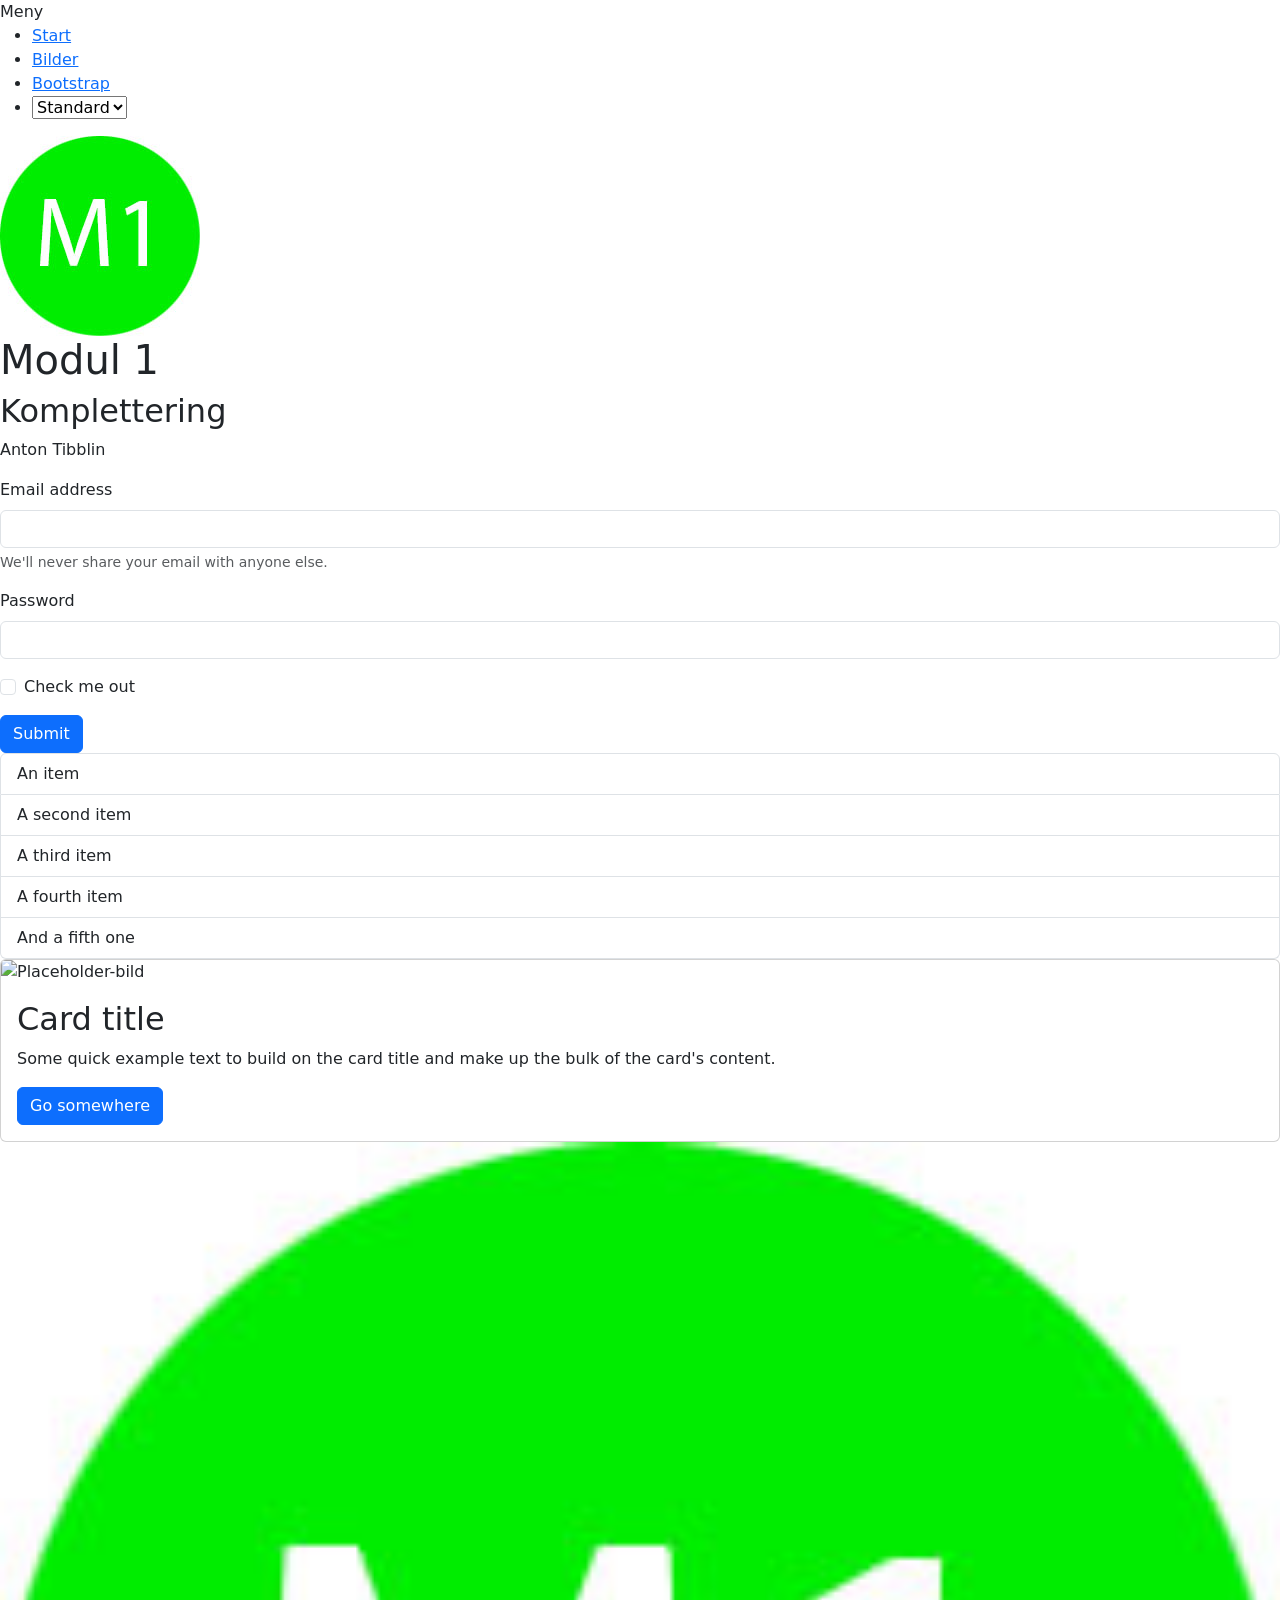
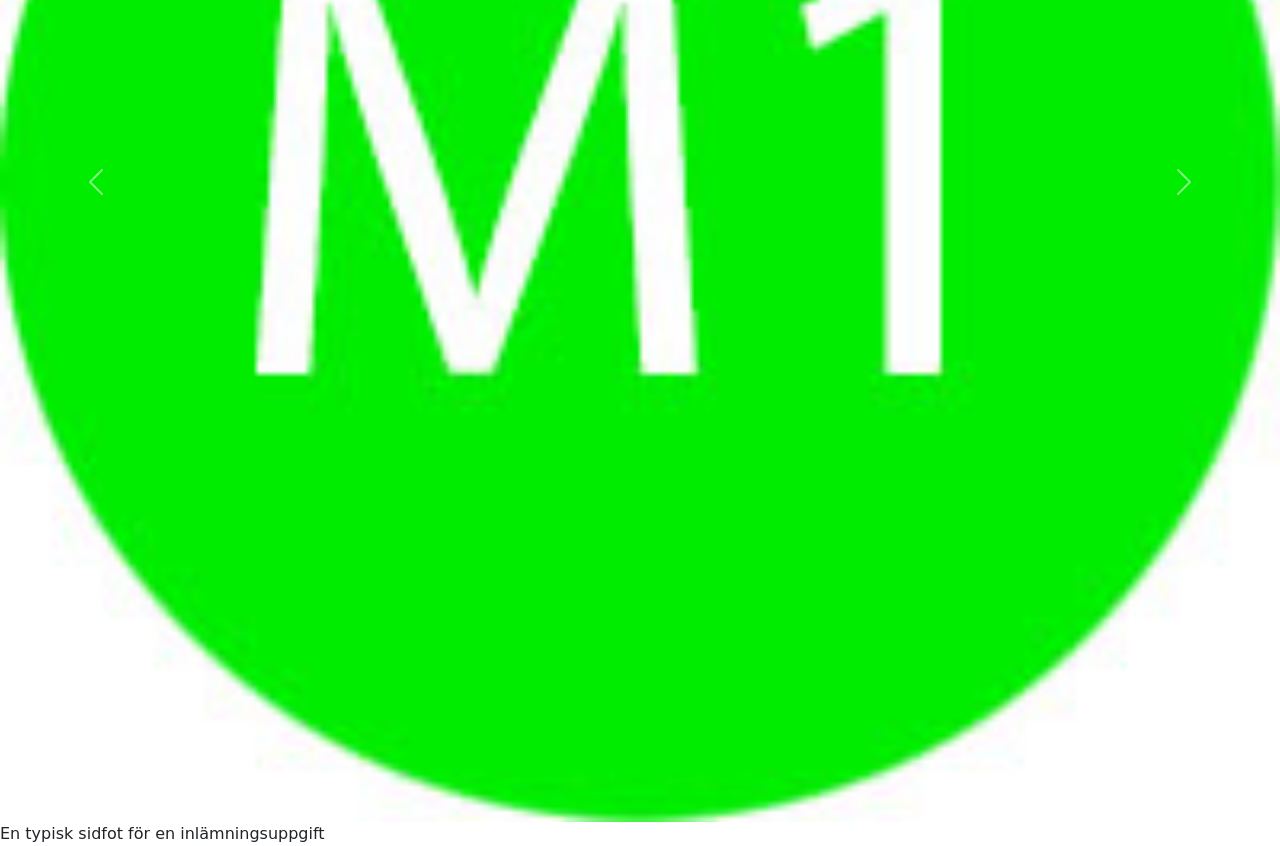
==== bootstrap.html @ 6d0e5a49 "html files" ====
<!DOCTYPE html>
<html>
  <head>
    <meta charset="utf-8" />
    <meta name="viewport" content="width=device-width, initial-scale=1.0" />
    <title>Modul 1 - Bootstrap</title>

    <link
      href="https://cdn.jsdelivr.net/npm/bootstrap@5.3.3/dist/css/bootstrap.min.css"
      rel="stylesheet"
    />

    <link href="style.css" rel="stylesheet" />
  </head>

  <body>
    <div id="wrapper">
      <nav>
        <div id="menu-btn">Meny</div>
        <ul>
          <li>
            <a href="index.html">Start</a>
          </li>
          <li>
            <a href="images.html">Bilder</a>
          </li>
          <li>
            <a href="bootstrap.html">Bootstrap</a>
          </li>
          <li>
            <select id="style-picker">
              <option value="standard">Standard</option>
              <option value="blue">Blå</option>
              <option value="red">Röd</option>
              <option value="green">Grön</option>
            </select>
          </li>
        </ul>
      </nav>

      <header>
        <article>
          <img src="images/logo.jpg" alt="Logo" />
          <h1>Modul 1</h1>
          <aside>
            <h2>Komplettering</h2>
            <p>Anton Tibblin</p>
          </aside>
        </article>
      </header>

      <main id="bootstrap">
        <section class="bootstrap-content">
          <form>
            <div class="mb-3">
              <label for="email" class="form-label">Email address</label>
              <input type="email" class="form-control" id="email" />
              <div class="form-text">
                We'll never share your email with anyone else.
              </div>
            </div>

            <div class="mb-3">
              <label for="password" class="form-label">Password</label>
              <input type="password" class="form-control" id="password" />
            </div>

            <div class="mb-3 form-check">
              <input type="checkbox" class="form-check-input" id="check" />
              <label class="form-check-label" for="check">Check me out</label>
            </div>

            <button type="submit" class="btn btn-primary">Submit</button>
          </form>

          <ul class="list-group">
            <li class="list-group-item">An item</li>
            <li class="list-group-item">A second item</li>
            <li class="list-group-item">A third item</li>
            <li class="list-group-item">A fourth item</li>
            <li class="list-group-item">And a fifth one</li>
          </ul>

          <div class="card">
            <img
              src="images/placeholder.jpg"
              class="card-img-top"
              alt="Placeholder-bild"
            />
            <div class="card-body">
              <h2 class="card-title">Card title</h2>
              <p class="card-text">
                Some quick example text to build on the card title and make up
                the bulk of the card's content.
              </p>
              <a href="#" class="btn btn-primary">Go somewhere</a>
            </div>
          </div>
        </section>

        <div id="carouselExample" class="carousel slide">
          <div class="carousel-inner">
            <div class="carousel-item active">
              <img src="images/logo.jpg" class="d-block w-100" alt="Logo" />
            </div>

            <div class="carousel-item">
              <img src="images/logo.jpg" class="d-block w-100" alt="Logo" />
            </div>

            <div class="carousel-item">
              <img src="images/logo.jpg" class="d-block w-100" alt="Logo" />
            </div>
          </div>

          <button
            class="carousel-control-prev"
            type="button"
            data-bs-target="#carouselExample"
            data-bs-slide="prev"
          >
            <span class="carousel-control-prev-icon"></span>
          </button>

          <button
            class="carousel-control-next"
            type="button"
            data-bs-target="#carouselExample"
            data-bs-slide="next"
          >
            <span class="carousel-control-next-icon"></span>
          </button>
        </div>
      </main>

      <aside></aside>
      <footer>En typisk sidfot för en inlämningsuppgift</footer>
    </div>

    <script src="script.js"></script>

    <script src="https://cdn.jsdelivr.net/npm/bootstrap@5.3.3/dist/js/bootstrap.bundle.min.js"></script>
  </body>
</html>
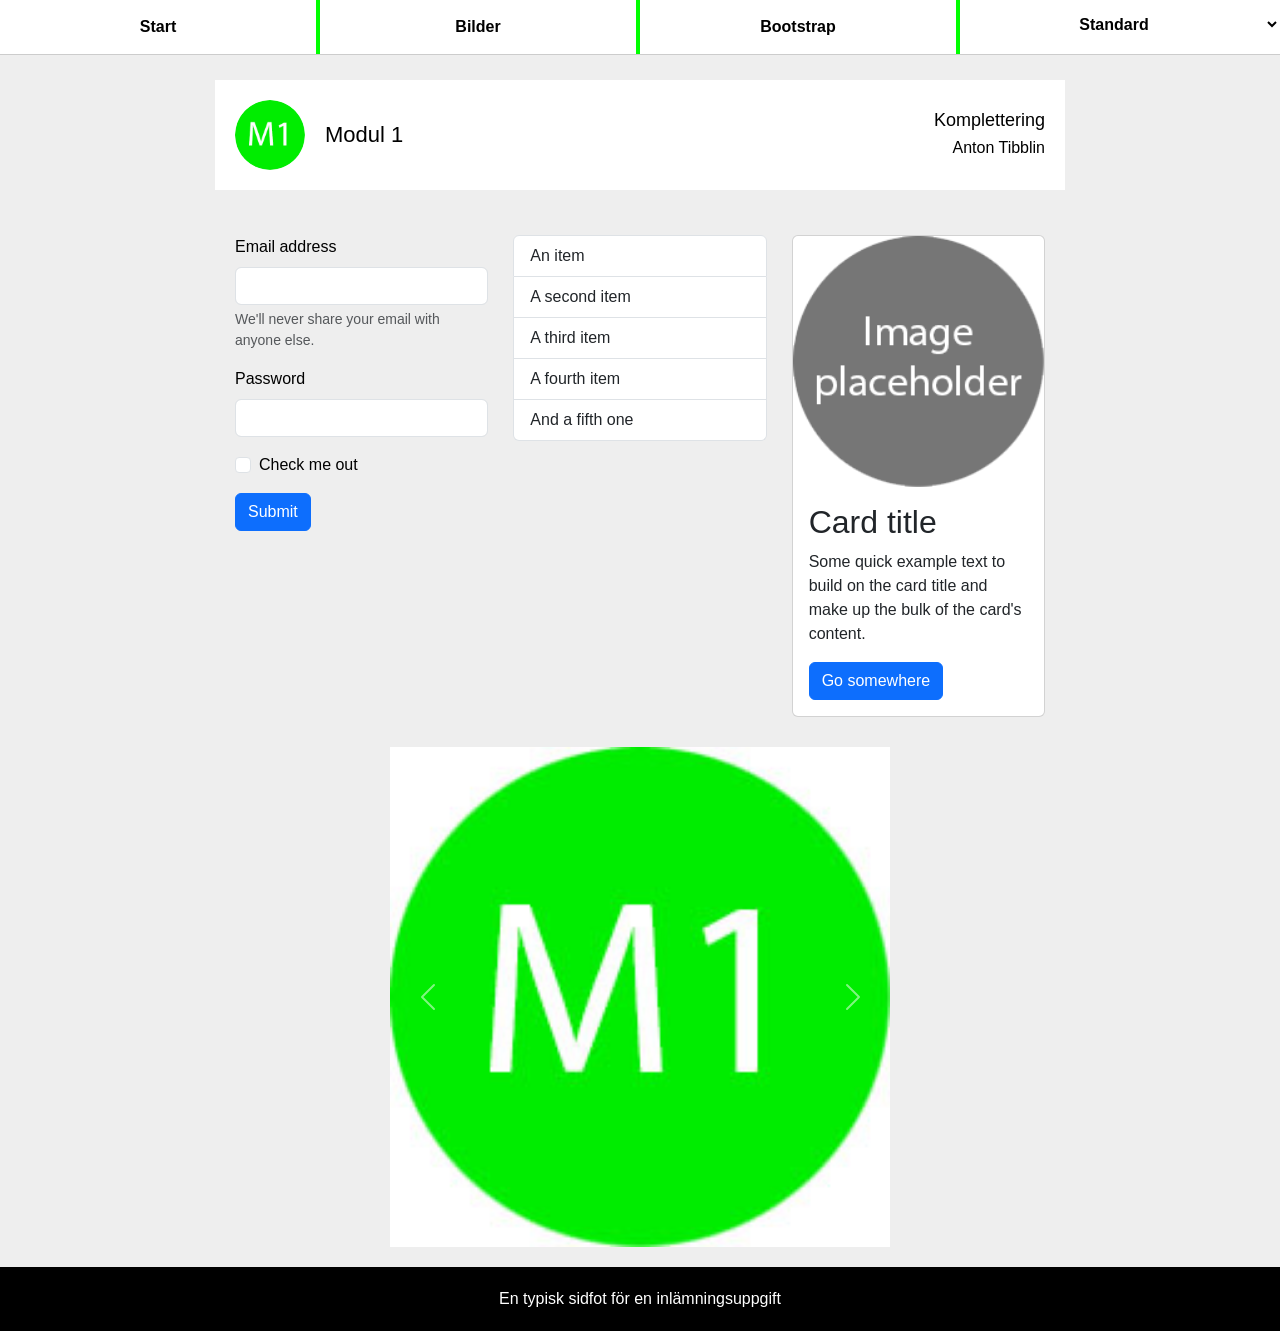
==== commit 979ff4c3: "fix placholderimage in bootstrap" ====
--- a/bootstrap.html
+++ b/bootstrap.html
@@ -83,7 +83,7 @@
 
           <div class="card">
             <img
-              src="images/placeholder.jpg"
+              src="images/placeholder.png"
               class="card-img-top"
               alt="Placeholder-bild"
             />
--- a/style.css
+++ b/style.css
@@ -0,0 +1,318 @@
+* {
+  box-sizing: border-box;
+}
+
+html,
+body {
+  margin: 0;
+  min-height: 100%;
+  font-family: "Century Gothic", Arial, sans-serif;
+  background-color: #eeeeee;
+  color: #000000;
+}
+
+#wrapper {
+  min-height: 100vh;
+  display: grid;
+  grid-template-rows: auto auto 1fr auto;
+}
+
+nav {
+  background-color: #ffffff;
+  border-bottom: 1px solid #cccccc;
+}
+
+#menu-btn {
+  display: none;
+  background-color: #000000;
+  color: #ffffff;
+  padding: 15px;
+  text-align: center;
+  cursor: pointer;
+  font-weight: bold;
+}
+
+nav ul {
+  margin: 0;
+  padding: 0;
+  list-style: none;
+  display: grid;
+  grid-template-columns: repeat(4, 1fr);
+}
+
+nav li {
+  border-right: 4px solid #00ff00;
+  text-align: center;
+}
+
+nav li:last-child {
+  border-right: none;
+}
+
+nav a,
+nav select {
+  display: block;
+  width: 100%;
+  padding: 15px;
+  text-decoration: none;
+  color: #000000;
+  background-color: #ffffff;
+  border: none;
+  font-family: inherit;
+  font-size: 16px;
+  font-weight: bold;
+  text-align: center;
+}
+
+nav a:hover,
+nav select:hover {
+  background-color: #eeeeee;
+}
+
+header {
+  padding: 25px;
+}
+
+header article {
+  max-width: 850px;
+  margin: 0 auto;
+  padding: 20px;
+  background-color: #ffffff;
+  display: grid;
+  grid-template-columns: auto 1fr auto;
+  align-items: center;
+  gap: 20px;
+}
+
+header img {
+  width: 70px;
+  height: 70px;
+  border-radius: 50%;
+}
+
+header h1 {
+  margin: 0;
+  font-size: 22px;
+}
+
+header aside {
+  text-align: right;
+}
+
+header aside h2 {
+  margin: 0;
+  font-size: 18px;
+}
+
+header aside p {
+  margin: 5px 0 0;
+}
+
+main {
+  max-width: 850px;
+  width: 100%;
+  margin: 0 auto;
+  padding: 20px;
+}
+
+.text-card {
+  padding: 20px 0;
+  border-top: 5px solid #888888;
+  display: grid;
+  grid-template-columns: 150px 1fr;
+  gap: 25px;
+  align-items: center;
+}
+
+.text-card.reverse {
+  grid-template-columns: 1fr 150px;
+}
+
+.text-card img {
+  width: 150px;
+  height: 150px;
+  border-radius: 50%;
+}
+
+.text-card h2 {
+  margin-top: 0;
+  font-size: 18px;
+}
+
+#images {
+  display: grid;
+  grid-template-columns: repeat(4, 1fr);
+  gap: 10px;
+}
+
+figure {
+  margin: 0;
+  background-color: #ffffff;
+}
+
+figure img {
+  width: 100%;
+  display: block;
+}
+
+figcaption {
+  padding: 6px;
+  background-color: #000000;
+  color: #ffffff;
+  text-align: center;
+  font-size: 12px;
+}
+
+.bootstrap-content {
+  display: grid;
+  grid-template-columns: repeat(3, 1fr);
+  gap: 25px;
+  align-items: start;
+  margin-bottom: 30px;
+}
+
+.card img {
+  max-width: 100%;
+}
+
+.carousel {
+  max-width: 500px;
+  margin: 0 auto;
+}
+
+footer {
+  padding: 20px;
+  background-color: #000000;
+  color: #ffffff;
+  text-align: center;
+}
+
+body.standard {
+  background-color: #eeeeee;
+}
+
+body.blue {
+  background-color: #dbeafe;
+}
+
+body.red {
+  background-color: #fee2e2;
+}
+
+body.green {
+  background-color: #dcfce7;
+}
+
+@media screen and (max-width: 767px) {
+  #menu-btn {
+    display: block;
+  }
+
+  nav ul {
+    display: none;
+    grid-template-columns: 1fr;
+  }
+
+  nav ul.open {
+    display: grid;
+  }
+
+  nav li {
+    border-right: none;
+    border-bottom: 4px solid #00ff00;
+  }
+
+  header {
+    padding: 15px;
+  }
+
+  header article {
+    grid-template-columns: 1fr;
+    text-align: center;
+  }
+
+  header img {
+    margin: 0 auto;
+  }
+
+  header aside {
+    text-align: center;
+  }
+
+  main {
+    padding: 15px;
+  }
+
+  .text-card,
+  .text-card.reverse {
+    grid-template-columns: 1fr;
+    text-align: center;
+  }
+
+  .text-card img {
+    margin: 0 auto;
+  }
+
+  #images {
+    grid-template-columns: 1fr;
+  }
+
+  .bootstrap-content {
+    grid-template-columns: 1fr;
+  }
+}
+
+@media screen and (min-width: 768px) and (max-width: 990px) {
+  #wrapper {
+    grid-template-columns: 150px 1fr;
+    grid-template-rows: auto 1fr auto;
+  }
+
+  nav {
+    grid-row: 1 / 4;
+  }
+
+  nav ul {
+    display: grid;
+    grid-template-columns: 1fr;
+  }
+
+  nav li {
+    border-right: none;
+    border-bottom: 4px solid #00ff00;
+  }
+
+  #menu-btn {
+    display: none;
+  }
+
+  header {
+    grid-column: 2;
+  }
+
+  main {
+    grid-column: 2;
+  }
+
+  footer {
+    grid-column: 1 / 3;
+  }
+
+  #images {
+    grid-template-columns: repeat(2, 1fr);
+  }
+
+  .bootstrap-content {
+    grid-template-columns: repeat(2, 1fr);
+  }
+}
+
+@media screen and (min-width: 991px) {
+  nav ul {
+    display: grid;
+  }
+
+  #menu-btn {
+    display: none;
+  }
+}
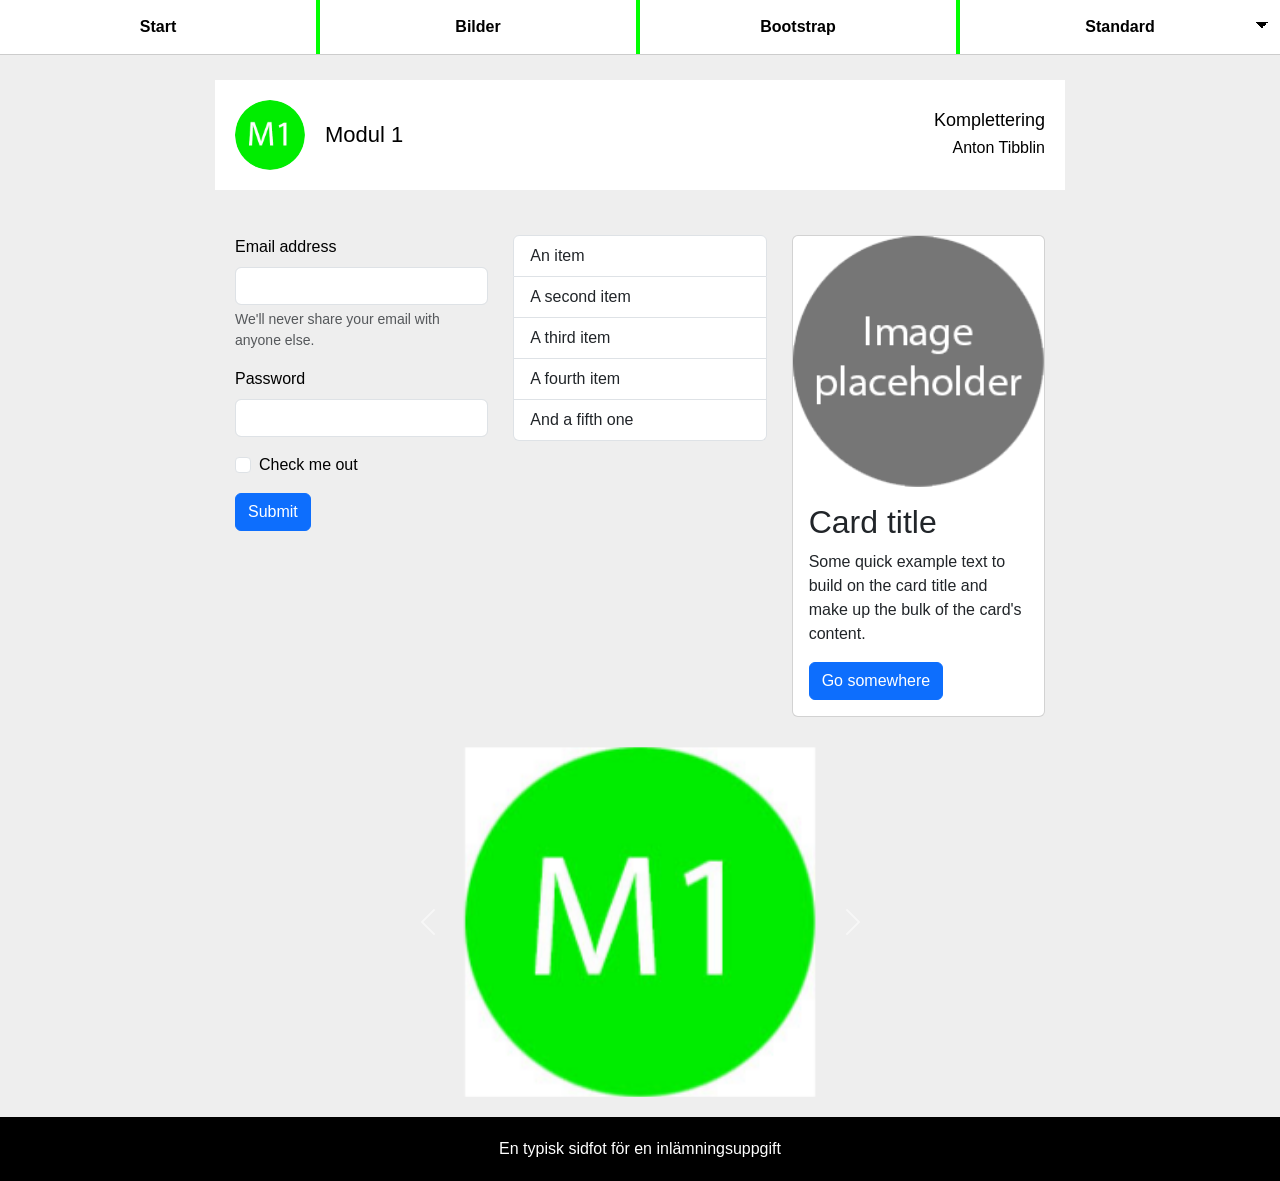
==== commit ddffd124: "fixed some warnings from validators" ====
--- a/bootstrap.html
+++ b/bootstrap.html
@@ -1,5 +1,5 @@
 <!DOCTYPE html>
-<html>
+<html lang="sv">
   <head>
     <meta charset="utf-8" />
     <meta name="viewport" content="width=device-width, initial-scale=1.0" />
--- a/style.css
+++ b/style.css
@@ -315,4 +315,31 @@
   #menu-btn {
     display: none;
   }
+}
+nav select {
+  appearance: auto;
+  height: auto;
+}
+
+#bootstrap .card {
+  width: 100%;
+}
+
+#bootstrap .carousel img {
+  max-height: 350px;
+  object-fit: contain;
+}
+nav select {
+  height: 100%;
+  min-height: 52px;
+  appearance: none;
+  -webkit-appearance: none;
+  cursor: pointer;
+  border-radius: 0;
+  background-color: #ffffff;
+  background-image: linear-gradient(45deg, transparent 50%, #000000 50%),
+    linear-gradient(135deg, #000000 50%, transparent 50%);
+  background-position: calc(100% - 18px) 22px, calc(100% - 12px) 22px;
+  background-size: 6px 6px, 6px 6px;
+  background-repeat: no-repeat;
 }
